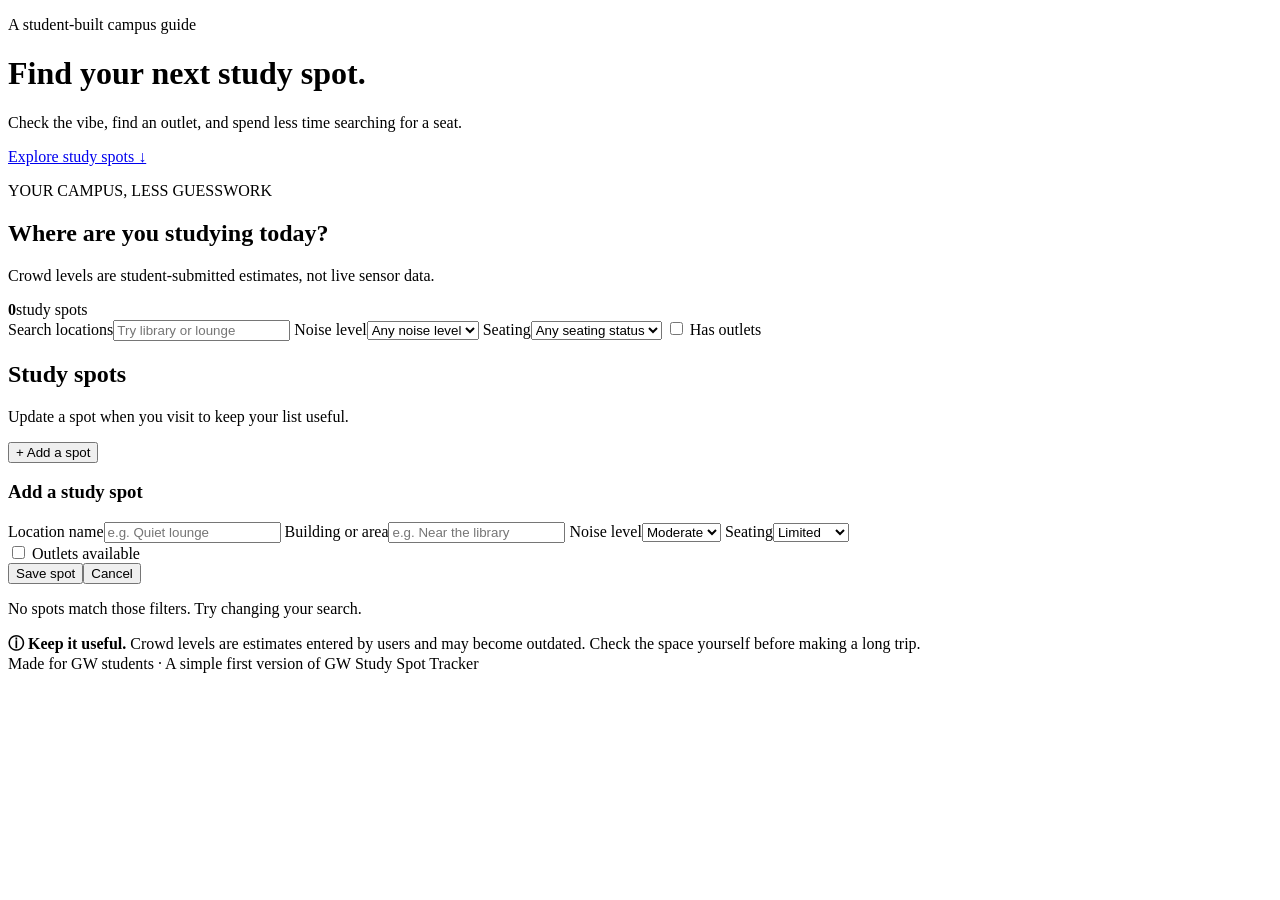
==== index.html @ 6ac8fcd7 "Rename index (1).html to index.html" ====
<!DOCTYPE html>
<html lang="en">
<head>
  <meta charset="UTF-8">
  <meta name="viewport" content="width=device-width, initial-scale=1.0">
  <title>GW Study Spot Tracker</title>
  <link rel="stylesheet" href="./style.css">
  <script src="./app.js" defer></script>
</head>
<body>
  <header class="hero"><div class="wrap">
    <p class="eyebrow">A student-built campus guide</p>
    <h1>Find your next <span>study spot.</span></h1>
    <p class="hero-copy">Check the vibe, find an outlet, and spend less time searching for a seat.</p>
    <a href="#spots">Explore study spots ↓</a>
  </div></header>
  <main class="wrap">
    <section class="intro"><div><p class="eyebrow dark">YOUR CAMPUS, LESS GUESSWORK</p><h2>Where are you studying today?</h2><p class="muted">Crowd levels are student-submitted estimates, not live sensor data.</p></div><div class="count"><strong id="spot-count">0</strong><span>study spots</span></div></section>
    <section class="filters" aria-label="Filter study spots">
      <label>Search locations<input id="search-input" type="search" placeholder="Try library or lounge"></label>
      <label>Noise level<select id="noise-filter"><option value="all">Any noise level</option><option>Quiet</option><option>Moderate</option><option>Lively</option></select></label>
      <label>Seating<select id="seat-filter"><option value="all">Any seating status</option><option>Available</option><option>Limited</option><option>Full</option></select></label>
      <label class="check"><input id="outlet-filter" type="checkbox"> Has outlets</label>
    </section>
    <section id="spots" class="spots-section">
      <div class="section-heading"><div><h2>Study spots</h2><p class="muted">Update a spot when you visit to keep your list useful.</p></div><button id="show-form-button" class="primary" type="button">+ Add a spot</button></div>
      <form id="spot-form" class="add-form hidden"><h3>Add a study spot</h3><div class="form-grid">
        <label>Location name<input id="new-name" required maxlength="60" placeholder="e.g. Quiet lounge"></label>
        <label>Building or area<input id="new-area" required maxlength="60" placeholder="e.g. Near the library"></label>
        <label>Noise level<select id="new-noise"><option>Quiet</option><option selected>Moderate</option><option>Lively</option></select></label>
        <label>Seating<select id="new-seats"><option>Available</option><option selected>Limited</option><option>Full</option></select></label>
      </div><label class="check form-check"><input id="new-outlets" type="checkbox"> Outlets available</label><div class="form-actions"><button class="primary" type="submit">Save spot</button><button id="cancel-form-button" class="quiet" type="button">Cancel</button></div></form>
      <p id="empty-state" class="empty hidden">No spots match those filters. Try changing your search.</p><div id="spot-list" class="grid"></div>
    </section>
    <aside class="note"><strong>ⓘ Keep it useful.</strong> Crowd levels are estimates entered by users and may become outdated. Check the space yourself before making a long trip.</aside>
  </main>
  <footer>Made for GW students · A simple first version of GW Study Spot Tracker</footer>
</body></html>
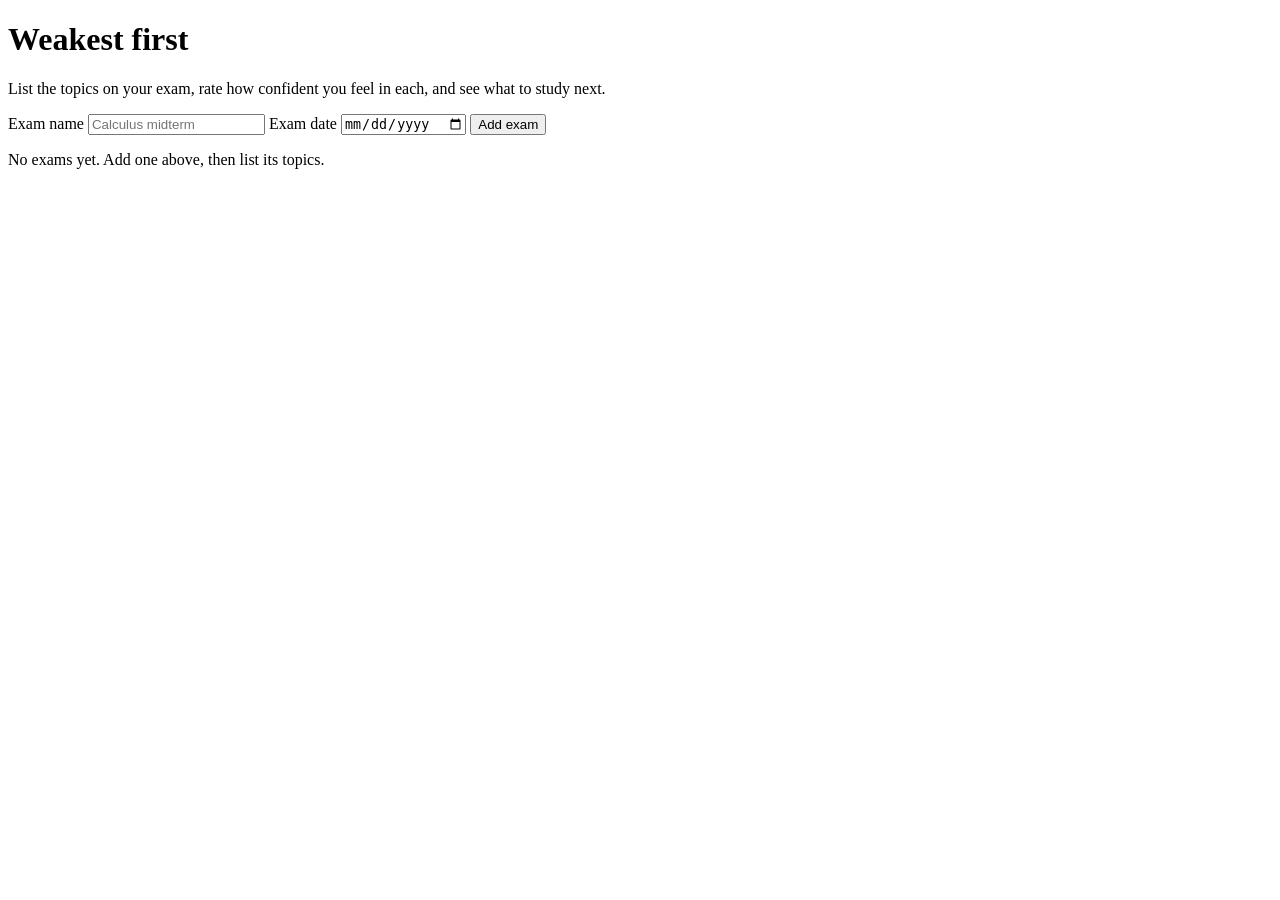
==== commit 0d9d1fd6: "Rename index (5).html to index.html" ====
--- a/index.html
+++ b/index.html
@@ -2,37 +2,33 @@
 <html lang="en">
 <head>
   <meta charset="UTF-8">
-  <meta name="viewport" content="width=device-width, initial-scale=1.0">
-  <title>GW Study Spot Tracker</title>
+  <meta name="viewport" content="width=device-width, initial-scale=1">
+  <title>Weakest First</title>
+  <link rel="preconnect" href="https://fonts.googleapis.com">
+  <link rel="preconnect" href="https://fonts.gstatic.com" crossorigin>
+  <link href="https://fonts.googleapis.com/css2?family=Bricolage+Grotesque:opsz,wght@12..96,400;12..96,600;12..96,800&display=swap" rel="stylesheet">
   <link rel="stylesheet" href="./style.css">
-  <script src="./app.js" defer></script>
 </head>
 <body>
-  <header class="hero"><div class="wrap">
-    <p class="eyebrow">A student-built campus guide</p>
-    <h1>Find your next <span>study spot.</span></h1>
-    <p class="hero-copy">Check the vibe, find an outlet, and spend less time searching for a seat.</p>
-    <a href="#spots">Explore study spots ↓</a>
-  </div></header>
-  <main class="wrap">
-    <section class="intro"><div><p class="eyebrow dark">YOUR CAMPUS, LESS GUESSWORK</p><h2>Where are you studying today?</h2><p class="muted">Crowd levels are student-submitted estimates, not live sensor data.</p></div><div class="count"><strong id="spot-count">0</strong><span>study spots</span></div></section>
-    <section class="filters" aria-label="Filter study spots">
-      <label>Search locations<input id="search-input" type="search" placeholder="Try library or lounge"></label>
-      <label>Noise level<select id="noise-filter"><option value="all">Any noise level</option><option>Quiet</option><option>Moderate</option><option>Lively</option></select></label>
-      <label>Seating<select id="seat-filter"><option value="all">Any seating status</option><option>Available</option><option>Limited</option><option>Full</option></select></label>
-      <label class="check"><input id="outlet-filter" type="checkbox"> Has outlets</label>
-    </section>
-    <section id="spots" class="spots-section">
-      <div class="section-heading"><div><h2>Study spots</h2><p class="muted">Update a spot when you visit to keep your list useful.</p></div><button id="show-form-button" class="primary" type="button">+ Add a spot</button></div>
-      <form id="spot-form" class="add-form hidden"><h3>Add a study spot</h3><div class="form-grid">
-        <label>Location name<input id="new-name" required maxlength="60" placeholder="e.g. Quiet lounge"></label>
-        <label>Building or area<input id="new-area" required maxlength="60" placeholder="e.g. Near the library"></label>
-        <label>Noise level<select id="new-noise"><option>Quiet</option><option selected>Moderate</option><option>Lively</option></select></label>
-        <label>Seating<select id="new-seats"><option>Available</option><option selected>Limited</option><option>Full</option></select></label>
-      </div><label class="check form-check"><input id="new-outlets" type="checkbox"> Outlets available</label><div class="form-actions"><button class="primary" type="submit">Save spot</button><button id="cancel-form-button" class="quiet" type="button">Cancel</button></div></form>
-      <p id="empty-state" class="empty hidden">No spots match those filters. Try changing your search.</p><div id="spot-list" class="grid"></div>
-    </section>
-    <aside class="note"><strong>ⓘ Keep it useful.</strong> Crowd levels are estimates entered by users and may become outdated. Check the space yourself before making a long trip.</aside>
+  <main>
+    <header>
+      <h1>Weakest first</h1>
+      <p>List the topics on your exam, rate how confident you feel in each, and see what to study next.</p>
+    </header>
+
+    <form id="exam-form" class="row">
+      <label>Exam name
+        <input id="exam-name" required maxlength="60" placeholder="Calculus midterm">
+      </label>
+      <label>Exam date
+        <input id="exam-date" type="date" required>
+      </label>
+      <button type="submit">Add exam</button>
+    </form>
+
+    <p id="empty">No exams yet. Add one above, then list its topics.</p>
+    <div id="exams"></div>
   </main>
-  <footer>Made for GW students · A simple first version of GW Study Spot Tracker</footer>
-</body></html>
+  <script src="./app.js"></script>
+</body>
+</html>
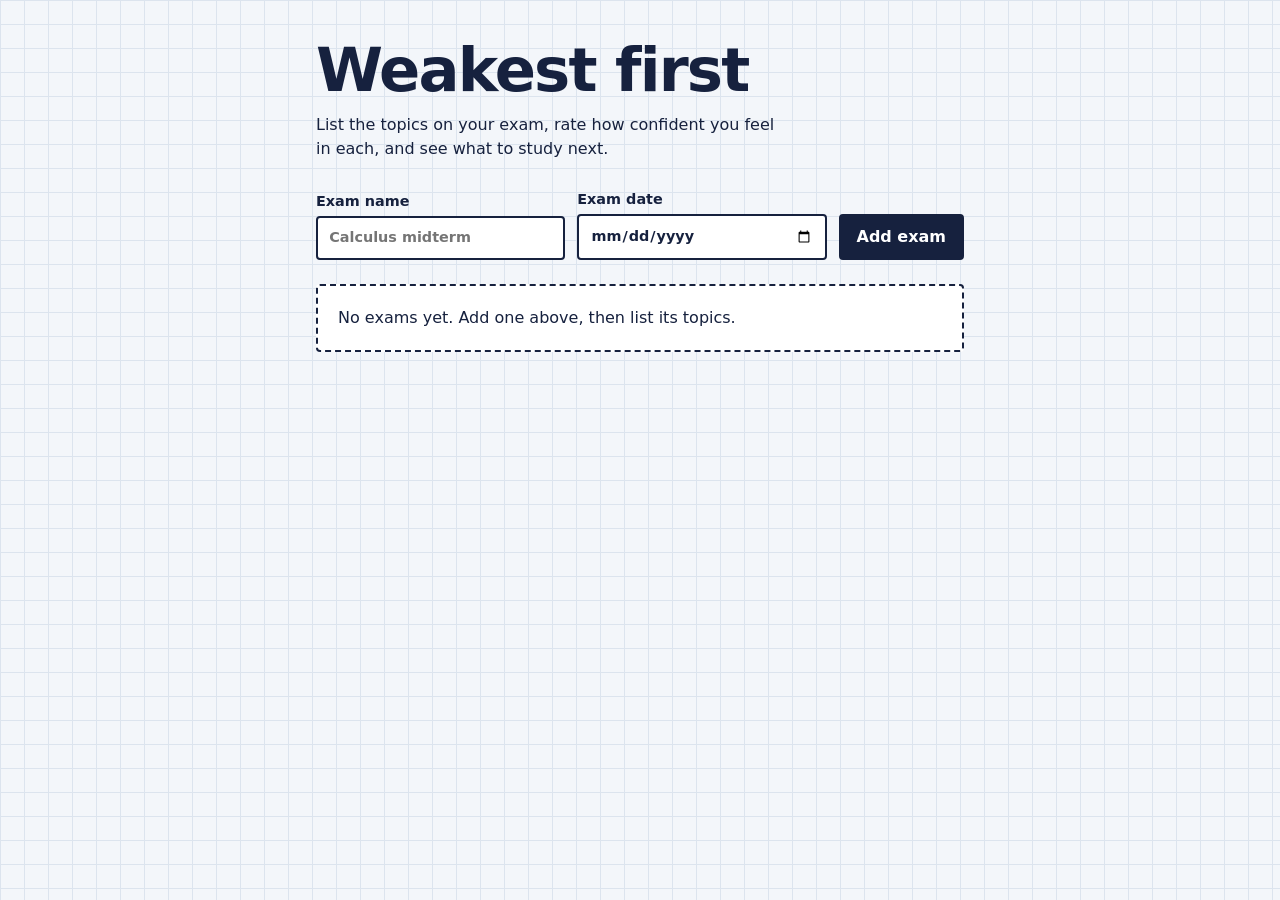
==== commit cd848347: "Rename index (6).html to index.html" ====
--- a/index.html
+++ b/index.html
@@ -4,6 +4,16 @@
   <meta charset="UTF-8">
   <meta name="viewport" content="width=device-width, initial-scale=1">
   <title>Weakest First</title>
+
+  <!-- PWA -->
+  <link rel="manifest" href="./manifest.json">
+  <meta name="theme-color" content="#16213e">
+  <link rel="icon" type="image/png" sizes="192x192" href="./icons/icon-192.png">
+  <link rel="apple-touch-icon" href="./icons/apple-touch-icon.png">
+  <meta name="mobile-web-app-capable" content="yes">
+  <meta name="apple-mobile-web-app-capable" content="yes">
+  <meta name="apple-mobile-web-app-title" content="Weakest First">
+
   <link rel="preconnect" href="https://fonts.googleapis.com">
   <link rel="preconnect" href="https://fonts.gstatic.com" crossorigin>
   <link href="https://fonts.googleapis.com/css2?family=Bricolage+Grotesque:opsz,wght@12..96,400;12..96,600;12..96,800&display=swap" rel="stylesheet">
@@ -30,5 +40,12 @@
     <div id="exams"></div>
   </main>
   <script src="./app.js"></script>
+  <script>
+    if ('serviceWorker' in navigator) {
+      window.addEventListener('load', function () {
+        navigator.serviceWorker.register('./sw.js', { scope: './', updateViaCache: 'none' }).catch(function () {});
+      });
+    }
+  </script>
 </body>
 </html>
--- a/style.css
+++ b/style.css
@@ -0,0 +1,90 @@
+:root {
+  --ink: #16213e;
+  --paper: #f3f6fa;
+  --grid: #dce4ee;
+  --highlight: #ffe45e;
+  --c1: #d64545;
+  --c2: #e8833a;
+  --c3: #e6c229;
+  --c4: #7db84a;
+  --c5: #2e9b6b;
+}
+
+* { box-sizing: border-box; }
+
+body {
+  margin: 0;
+  color: var(--ink);
+  font-family: "Bricolage Grotesque", system-ui, sans-serif;
+  line-height: 1.5;
+  background-color: var(--paper);
+  background-image:
+    linear-gradient(var(--grid) 1px, transparent 1px),
+    linear-gradient(90deg, var(--grid) 1px, transparent 1px);
+  background-size: 24px 24px;
+}
+
+main { max-width: 680px; margin: 0 auto; padding: 2.5rem 1rem 4rem; }
+
+h1 { margin: 0; font-size: clamp(2.4rem, 8vw, 3.8rem); font-weight: 800; letter-spacing: -0.03em; line-height: 1; }
+header p { margin: 0.75rem 0 1.75rem; max-width: 46ch; }
+
+.row { display: flex; flex-wrap: wrap; gap: 0.75rem; align-items: end; margin-bottom: 1.5rem; }
+label { display: flex; flex-direction: column; gap: 0.25rem; font-weight: 600; font-size: 0.9rem; flex: 1 1 180px; }
+
+input {
+  font: inherit;
+  padding: 0.55rem 0.7rem;
+  border: 2px solid var(--ink);
+  border-radius: 4px;
+  background: #fff;
+  color: var(--ink);
+}
+
+button {
+  font: inherit;
+  font-weight: 600;
+  cursor: pointer;
+  padding: 0.55rem 1rem;
+  border: 2px solid var(--ink);
+  border-radius: 4px;
+  background: var(--ink);
+  color: #fff;
+}
+button:hover { background: #2a3a66; }
+
+:focus-visible { outline: 3px solid #2f6fed; outline-offset: 2px; }
+
+#empty { padding: 1.25rem; background: #fff; border: 2px dashed var(--ink); border-radius: 4px; }
+
+.exam { background: #fff; border: 2px solid var(--ink); border-radius: 4px; padding: 1.1rem; margin-bottom: 1.25rem; }
+.exam-head { display: flex; justify-content: space-between; gap: 1rem; align-items: start; }
+.exam h2 { margin: 0; font-size: 1.5rem; letter-spacing: -0.01em; }
+.when { margin: 0; font-size: 0.9rem; }
+.when strong { font-weight: 800; }
+
+.link { background: none; color: var(--ink); border: none; padding: 0.2rem 0.4rem; text-decoration: underline; font-weight: 400; font-size: 0.85rem; }
+.link:hover { background: var(--highlight); }
+
+.next { display: inline-block; margin: 0.75rem 0 0.5rem; padding: 0.15rem 0.5rem; background: var(--highlight); font-weight: 600; }
+
+ul { list-style: none; margin: 0.5rem 0 0.75rem; padding: 0; }
+li { display: flex; flex-wrap: wrap; align-items: center; gap: 0.5rem 0.75rem; padding: 0.5rem 0 0.5rem 0.75rem; border-left: 8px solid var(--grid); border-top: 1px solid var(--grid); }
+li.c1 { border-left-color: var(--c1); }
+li.c2 { border-left-color: var(--c2); }
+li.c3 { border-left-color: var(--c3); }
+li.c4 { border-left-color: var(--c4); }
+li.c5 { border-left-color: var(--c5); }
+li.is-next .topic { background: var(--highlight); }
+.topic { flex: 1 1 140px; font-weight: 600; padding: 0 0.2rem; }
+
+.conf { display: flex; gap: 0.25rem; }
+.conf button { width: 2.2rem; height: 2.2rem; padding: 0; background: #fff; color: var(--ink); }
+.conf button[aria-pressed="true"] { background: var(--ink); color: #fff; }
+
+.topic-form { display: flex; gap: 0.5rem; }
+.topic-form input { flex: 1; min-width: 0; }
+
+@media (max-width: 480px) {
+  .row button { width: 100%; }
+}
